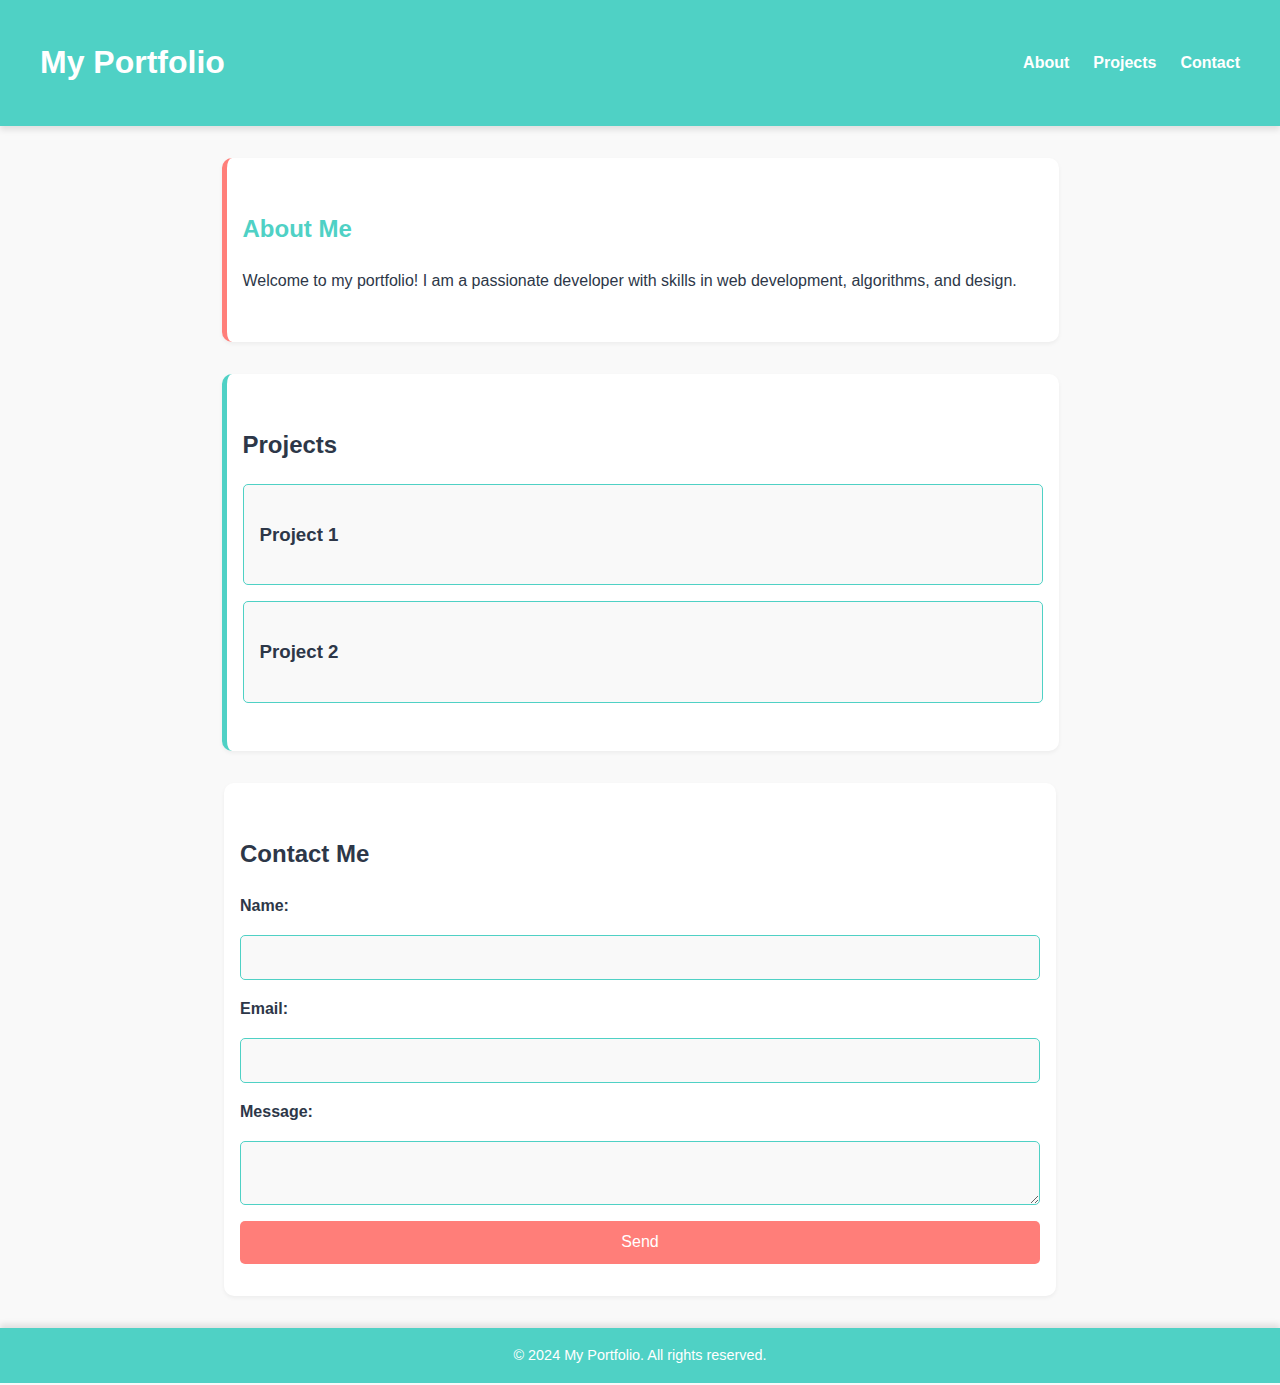
==== index.html @ 3eff4a04 "1st" ====
<!DOCTYPE html>
<html lang="en">
<head>
    <meta charset="UTF-8">
    <meta name="viewport" content="width=device-width, initial-scale=1.0">
    <title>Portfolio</title>
    <link rel="stylesheet" href="styles.css">
</head>
<body>
    <header>
        <nav>
            <h1>My Portfolio</h1>
            <ul>
                <li><a href="#about">About</a></li>
                <li><a href="#projects">Projects</a></li>
                <li><a href="#contact">Contact</a></li>
            </ul>
        </nav>
    </header>
    <main>
        <section id="about">
            <h2>About Me</h2>
            <p>Welcome to my portfolio! I am a passionate developer with skills in web development, algorithms, and design.</p>
        </section>
        <section id="projects">
            <h2>Projects</h2>
            <div class="project">
                <h3 class="project-title">Project 1</h3>
                <p class="project-details">This is a detailed description of Project 1. It showcases my skills in web development and algorithm optimization.</p>
            </div>
            <div class="project">
                <h3 class="project-title">Project 2</h3>
                <p class="project-details">This is a detailed description of Project 2. It focuses on collaborative tools and efficient design patterns.</p>
            </div>
        </section>
        <section id="contact">
            <h2>Contact Me</h2>
            <form id="contact-form">
                <label for="name">Name:</label>
                <input type="text" id="name" name="name" required>
                <label for="email">Email:</label>
                <input type="email" id="email" name="email" required>
                <label for="message">Message:</label>
                <textarea id="message" name="message" required></textarea>
                <button type="submit">Send</button>
            </form>
        </section>
    </main>
    <footer>
        <p>&copy; 2024 My Portfolio. All rights reserved.</p>
    </footer>
    <script src="script.js"></script>
</body>
</html>
---- styles.css ----
/* General Styles */
body {
    font-family: 'Helvetica Neue', Arial, sans-serif;
    margin: 0;
    padding: 0;
    line-height: 1.6;
    background-color: #F9F9F9;
    color: #2D3748;
}

header {
    background: #4FD1C5;
    color: #fff;
    padding: 1rem 0;
    box-shadow: 0 4px 6px rgba(0, 0, 0, 0.1);
}

header nav {
    display: flex;
    justify-content: space-between;
    align-items: center;
    max-width: 1200px;
    margin: 0 auto;
    padding: 0 1rem;
}

header nav h1 {
    font-size: 2rem;
    font-weight: bold;
    color: #fff;
}

header nav ul {
    list-style: none;
    margin: 0;
    padding: 0;
    display: flex;
    gap: 1.5rem;
}

header nav ul li a {
    color: #fff;
    text-decoration: none;
    font-weight: bold;
    transition: color 0.3s ease;
}

header nav ul li a:hover {
    color: #FFE066;
}

section {
    padding: 2rem 1rem;
    max-width: 800px;
    margin: 2rem auto;
    border-radius: 10px;
    box-shadow: 0 2px 4px rgba(0, 0, 0, 0.05);
    background: #fff;
}

/* About Section */
#about {
    border-left: 5px solid #FF7E79;
}

#about h2 {
    color: #4FD1C5;
}

/* Projects Section */
#projects {
    border-left: 5px solid #4FD1C5;
}

.project {
    background: #F9F9F9;
    margin-bottom: 1rem;
    padding: 1rem;
    border: 1px solid #4FD1C5;
    border-radius: 5px;
    cursor: pointer;
    transition: transform 0.2s ease, background 0.3s ease;
}

.project:hover {
    background: #FFE066;
    transform: translateY(-2px);
}

.project-details {
    display: none;
    margin-top: 0.5rem;
    color: #2D3748;
    font-size: 0.9rem;
    transition: opacity 0.3s ease;
}

.project-details.visible {
    display: block;
    opacity: 1;
}

/* Contact Form */
form {
    display: flex;
    flex-direction: column;
    gap: 1rem;
}

form label {
    font-weight: bold;
    color: #2D3748;
}

form input,
form textarea {
    padding: 0.8rem;
    border: 1px solid #4FD1C5;
    border-radius: 5px;
    font-size: 1rem;
    background: #F9F9F9;
    color: #2D3748;
}

form input:focus,
form textarea:focus {
    outline: none;
    border-color: #FF7E79;
    background: #fff;
}

form button {
    padding: 0.8rem;
    background: #FF7E79;
    color: #fff;
    border: none;
    border-radius: 5px;
    font-size: 1rem;
    cursor: pointer;
    transition: background 0.3s ease, transform 0.2s ease;
}

form button:hover {
    background: #4FD1C5;
    transform: translateY(-2px);
}

/* Footer */
footer {
    background: #4FD1C5;
    color: #fff;
    text-align: center;
    padding: 1rem 0;
    margin-top: 2rem;
    box-shadow: 0 -4px 6px rgba(0, 0, 0, 0.1);
}

footer p {
    margin: 0;
    font-size: 0.9rem;
}
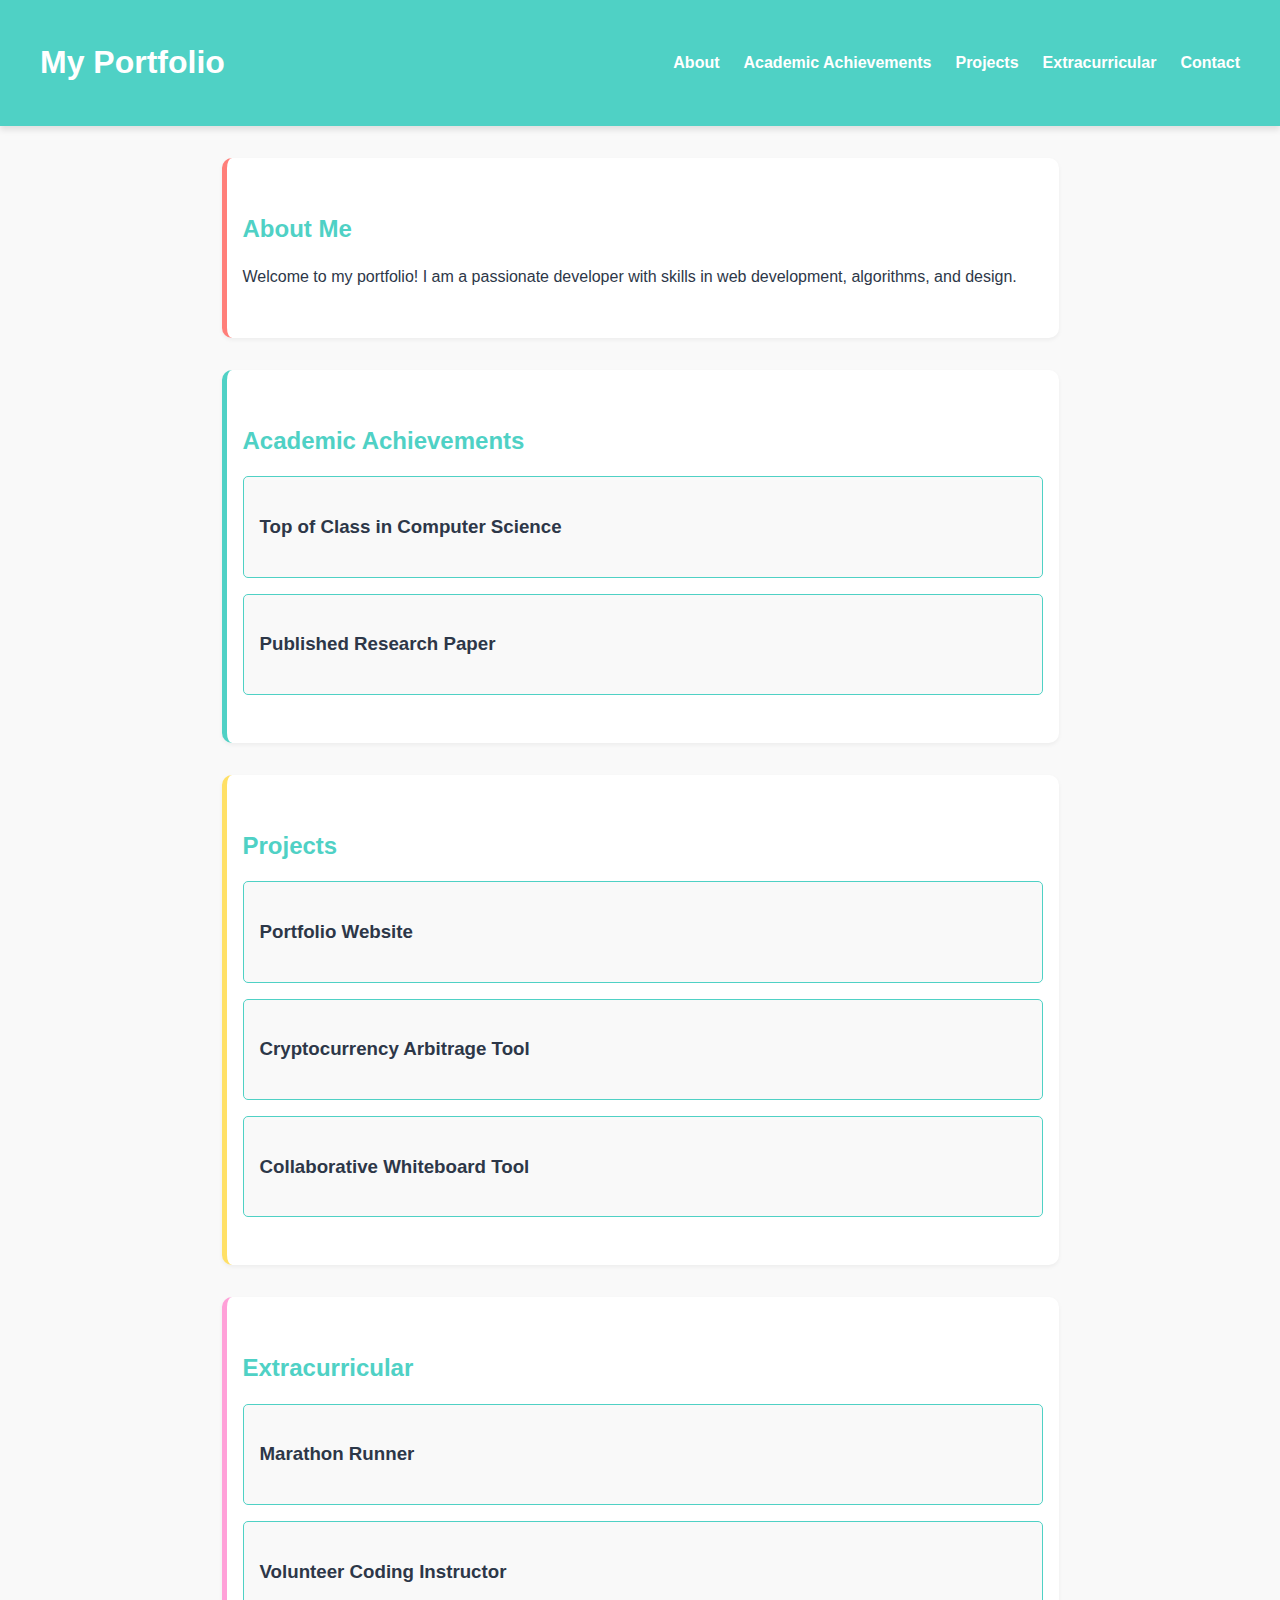
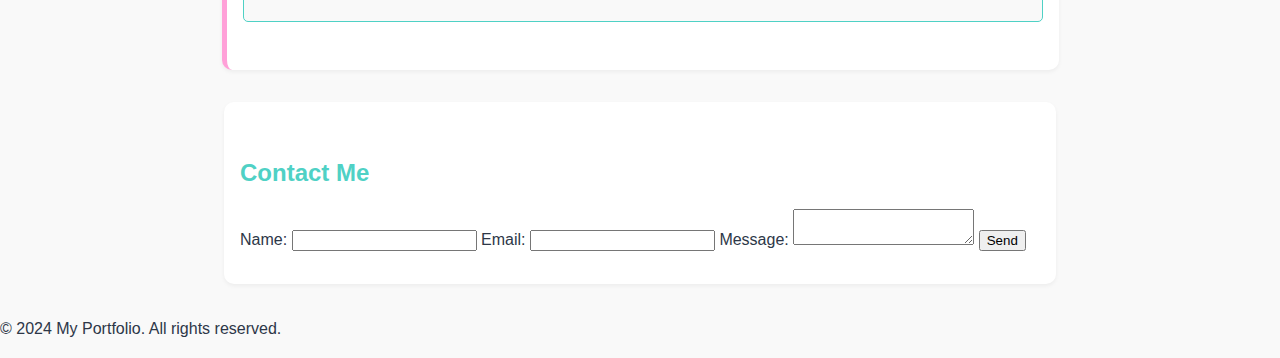
==== commit 7085df45: "complete framework" ====
--- a/index.html
+++ b/index.html
@@ -12,7 +12,9 @@
             <h1>My Portfolio</h1>
             <ul>
                 <li><a href="#about">About</a></li>
+                <li><a href="#achievements">Academic Achievements</a></li>
                 <li><a href="#projects">Projects</a></li>
+                <li><a href="#extracurricular">Extracurricular</a></li>
                 <li><a href="#contact">Contact</a></li>
             </ul>
         </nav>
@@ -22,17 +24,47 @@
             <h2>About Me</h2>
             <p>Welcome to my portfolio! I am a passionate developer with skills in web development, algorithms, and design.</p>
         </section>
+
+        <section id="achievements">
+            <h2>Academic Achievements</h2>
+            <div class="project">
+                <h3 class="project-title">Top of Class in Computer Science</h3>
+                <p class="project-details">Achieved the highest GPA in the department for three consecutive years, specializing in algorithms and software development.</p>
+            </div>
+            <div class="project">
+                <h3 class="project-title">Published Research Paper</h3>
+                <p class="project-details">Published a paper on "Optimizing Graph Algorithms for Real-Time Data Processing" in an international journal.</p>
+            </div>
+        </section>
+
         <section id="projects">
             <h2>Projects</h2>
             <div class="project">
-                <h3 class="project-title">Project 1</h3>
-                <p class="project-details">This is a detailed description of Project 1. It showcases my skills in web development and algorithm optimization.</p>
+                <h3 class="project-title">Portfolio Website</h3>
+                <p class="project-details">Developed a responsive and interactive portfolio website showcasing my skills and projects.</p>
             </div>
             <div class="project">
-                <h3 class="project-title">Project 2</h3>
-                <p class="project-details">This is a detailed description of Project 2. It focuses on collaborative tools and efficient design patterns.</p>
+                <h3 class="project-title">Cryptocurrency Arbitrage Tool</h3>
+                <p class="project-details">Built a cryptocurrency arbitrage application using Python and the Bellman-Ford algorithm for cycle detection in trading opportunities.</p>
+            </div>
+            <div class="project">
+                <h3 class="project-title">Collaborative Whiteboard Tool</h3>
+                <p class="project-details">Designed and implemented a real-time collaborative whiteboard application using WebSocket and Node.js.</p>
             </div>
         </section>
+
+        <section id="extracurricular">
+            <h2>Extracurricular</h2>
+            <div class="project">
+                <h3 class="project-title">Marathon Runner</h3>
+                <p class="project-details">Completed over 10 marathons worldwide, including international events in Tokyo and New York.</p>
+            </div>
+            <div class="project">
+                <h3 class="project-title">Volunteer Coding Instructor</h3>
+                <p class="project-details">Taught basic programming and web development to underprivileged students at a local community center.</p>
+            </div>
+        </section>
+
         <section id="contact">
             <h2>Contact Me</h2>
             <form id="contact-form">
--- a/styles.css
+++ b/styles.css
@@ -58,20 +58,29 @@
     background: #fff;
 }
 
-/* About Section */
+h2 {
+    margin-bottom: 1rem;
+    color: #4FD1C5;
+}
+
+/* Specific Section Borders */
 #about {
     border-left: 5px solid #FF7E79;
 }
 
-#about h2 {
-    color: #4FD1C5;
-}
-
-/* Projects Section */
-#projects {
+#achievements {
     border-left: 5px solid #4FD1C5;
 }
 
+#projects {
+    border-left: 5px solid #FFE066;
+}
+
+#extracurricular {
+    border-left: 5px solid #FFA0D8;
+}
+
+/* Project Styling */
 .project {
     background: #F9F9F9;
     margin-bottom: 1rem;
@@ -100,62 +109,61 @@
     opacity: 1;
 }
 
-/* Contact Form */
-form {
-    display: flex;
-    flex-direction: column;
-    gap: 1rem;
+/* Cursor Trail */
+/* General Trail Styles */
+.trail {
+    position: absolute;
+    pointer-events: none;
+    opacity: 0.8;
+    animation: fade-out 1s ease-out forwards;
+    transform-origin: center;
 }
 
-form label {
-    font-weight: bold;
-    color: #2D3748;
+/* Four-Point Star */
+.trail.four-point {
+    clip-path: polygon(
+        50% 0%, 
+        65% 35%, 
+        100% 50%, 
+        65% 65%, 
+        50% 100%, 
+        35% 65%, 
+        0% 50%, 
+        35% 35%
+    );
+    background-color: #FF7E79;
 }
 
-form input,
-form textarea {
-    padding: 0.8rem;
-    border: 1px solid #4FD1C5;
-    border-radius: 5px;
-    font-size: 1rem;
-    background: #F9F9F9;
-    color: #2D3748;
+/* Five-Point Star */
+.trail.five-point {
+    clip-path: polygon(
+        50% 0%, 
+        61% 35%, 
+        98% 35%, 
+        68% 57%, 
+        79% 91%, 
+        50% 70%, 
+        21% 91%, 
+        32% 57%, 
+        2% 35%, 
+        39% 35%
+    );
+    background-color: #4FD1C5;
 }
 
-form input:focus,
-form textarea:focus {
-    outline: none;
-    border-color: #FF7E79;
-    background: #fff;
+/* Fade-Out Animation */
+@keyframes fade-out {
+    from {
+        opacity: 0.8;
+        transform: scale(1);
+    }
+    to {
+        opacity: 0;
+        transform: scale(0.5);
+    }
 }
 
-form button {
-    padding: 0.8rem;
-    background: #FF7E79;
-    color: #fff;
-    border: none;
-    border-radius: 5px;
-    font-size: 1rem;
-    cursor: pointer;
-    transition: background 0.3s ease, transform 0.2s ease;
+/* Trail Removal After 700ms */
+.trail {
+    animation: fade-out 0.7s ease-out forwards;
 }
-
-form button:hover {
-    background: #4FD1C5;
-    transform: translateY(-2px);
-}
-
-/* Footer */
-footer {
-    background: #4FD1C5;
-    color: #fff;
-    text-align: center;
-    padding: 1rem 0;
-    margin-top: 2rem;
-    box-shadow: 0 -4px 6px rgba(0, 0, 0, 0.1);
-}
-
-footer p {
-    margin: 0;
-    font-size: 0.9rem;
-}
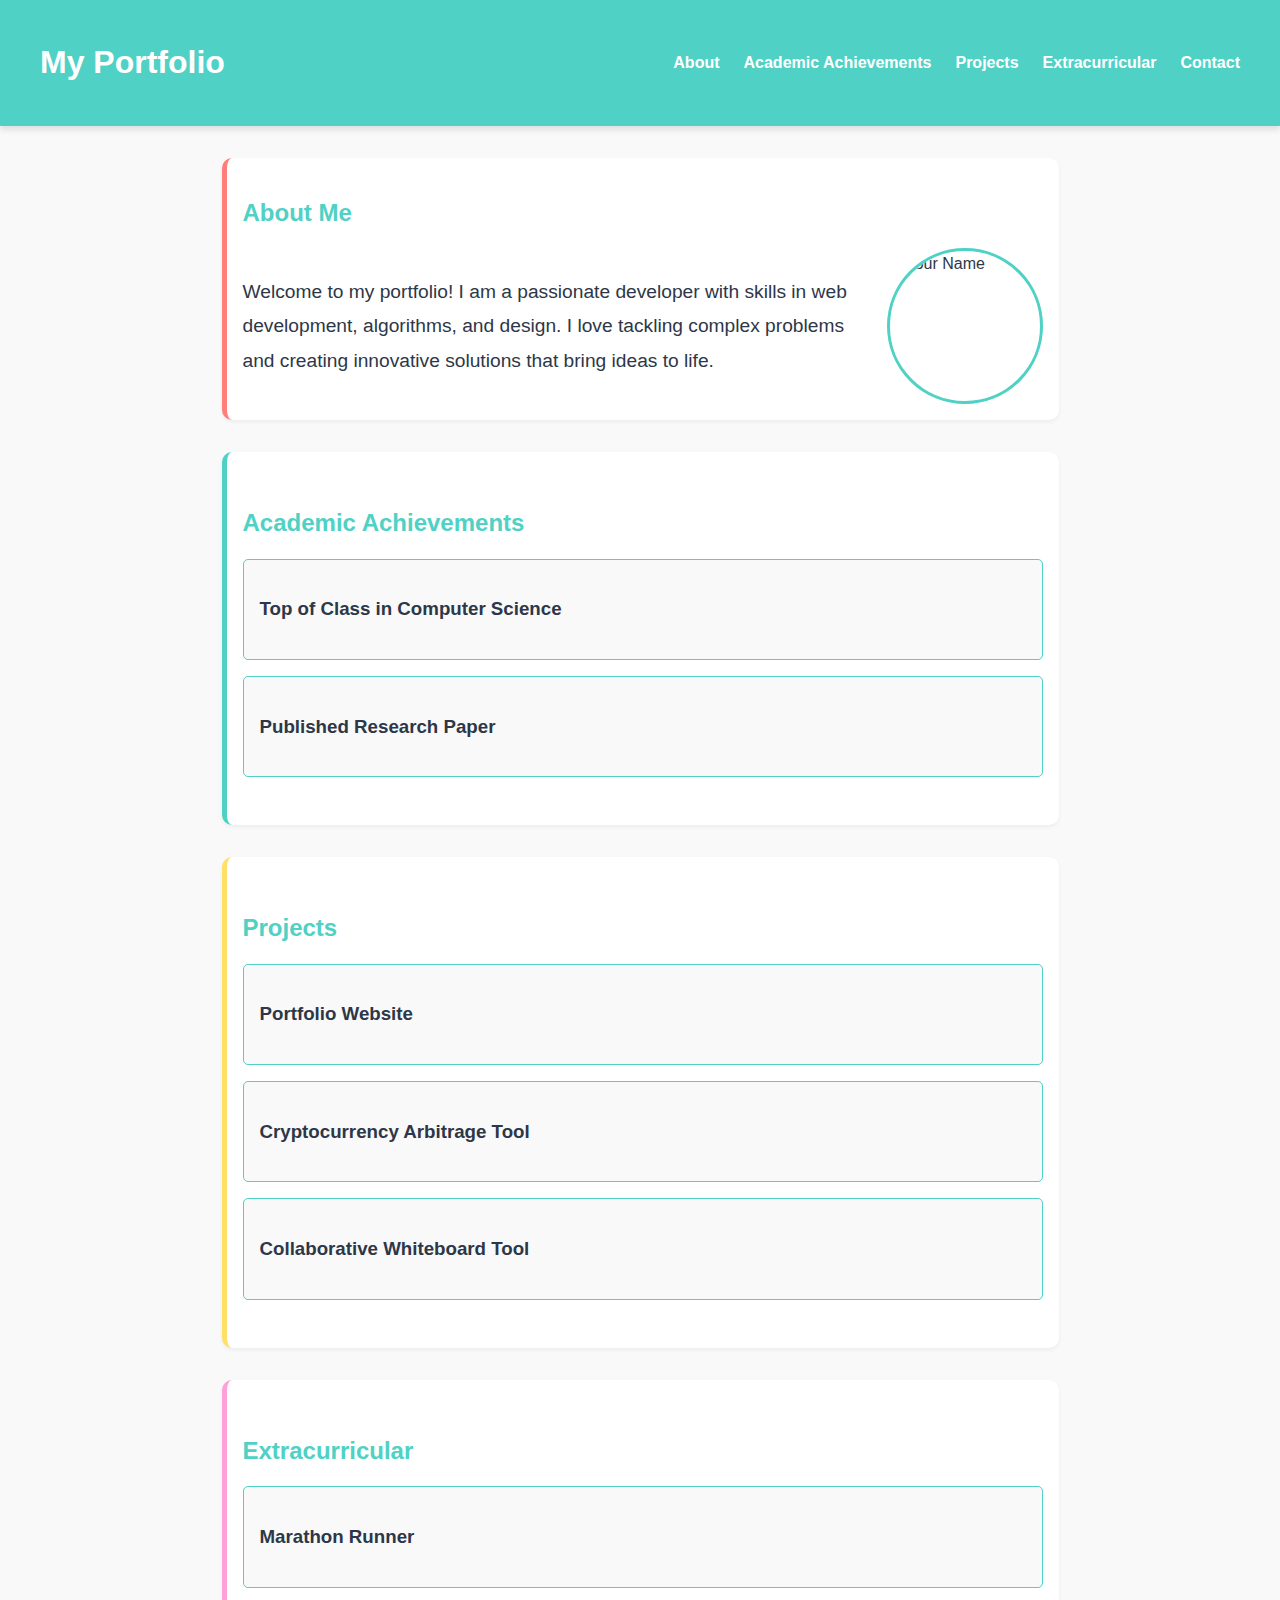
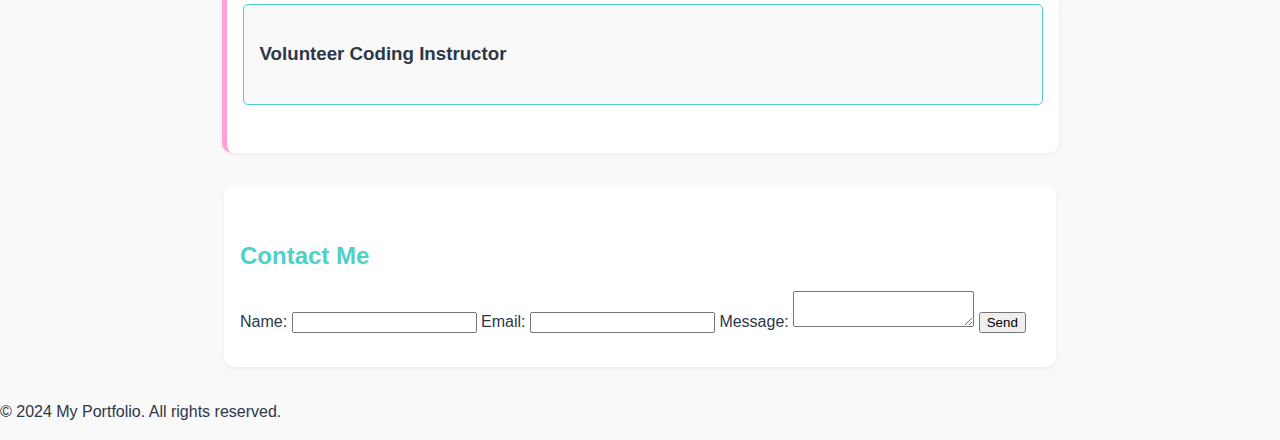
==== commit 8d1d2843: "added my pic" ====
--- a/index.html
+++ b/index.html
@@ -22,7 +22,13 @@
     <main>
         <section id="about">
             <h2>About Me</h2>
-            <p>Welcome to my portfolio! I am a passionate developer with skills in web development, algorithms, and design.</p>
+            <div class="about-container">
+                <p>
+                    Welcome to my portfolio! I am a passionate developer with skills in web development, algorithms, and design. 
+                    I love tackling complex problems and creating innovative solutions that bring ideas to life.
+                </p>
+                <img src="images/myface.png" alt="Your Name" class="about-photo">
+            </div>
         </section>
 
         <section id="achievements">
--- a/styles.css
+++ b/styles.css
@@ -49,6 +49,33 @@
     color: #FFE066;
 }
 
+/* About Section */
+#about {
+    border-left: 5px solid #FF7E79;
+    padding: 1rem;
+}
+
+.about-container {
+    display: flex;
+    align-items: center;
+    gap: 1rem;
+}
+
+.about-photo {
+    width: 150px;
+    height: 150px;
+    border-radius: 50%;
+    object-fit: cover;
+    border: 3px solid #4FD1C5;
+}
+
+.about-container p {
+    flex: 1;
+    font-size: 1.2rem;
+    line-height: 1.8;
+}
+
+/* General Section Styling */
 section {
     padding: 2rem 1rem;
     max-width: 800px;
@@ -62,6 +89,8 @@
     margin-bottom: 1rem;
     color: #4FD1C5;
 }
+
+/* Other sections continue here */
 
 /* Specific Section Borders */
 #about {
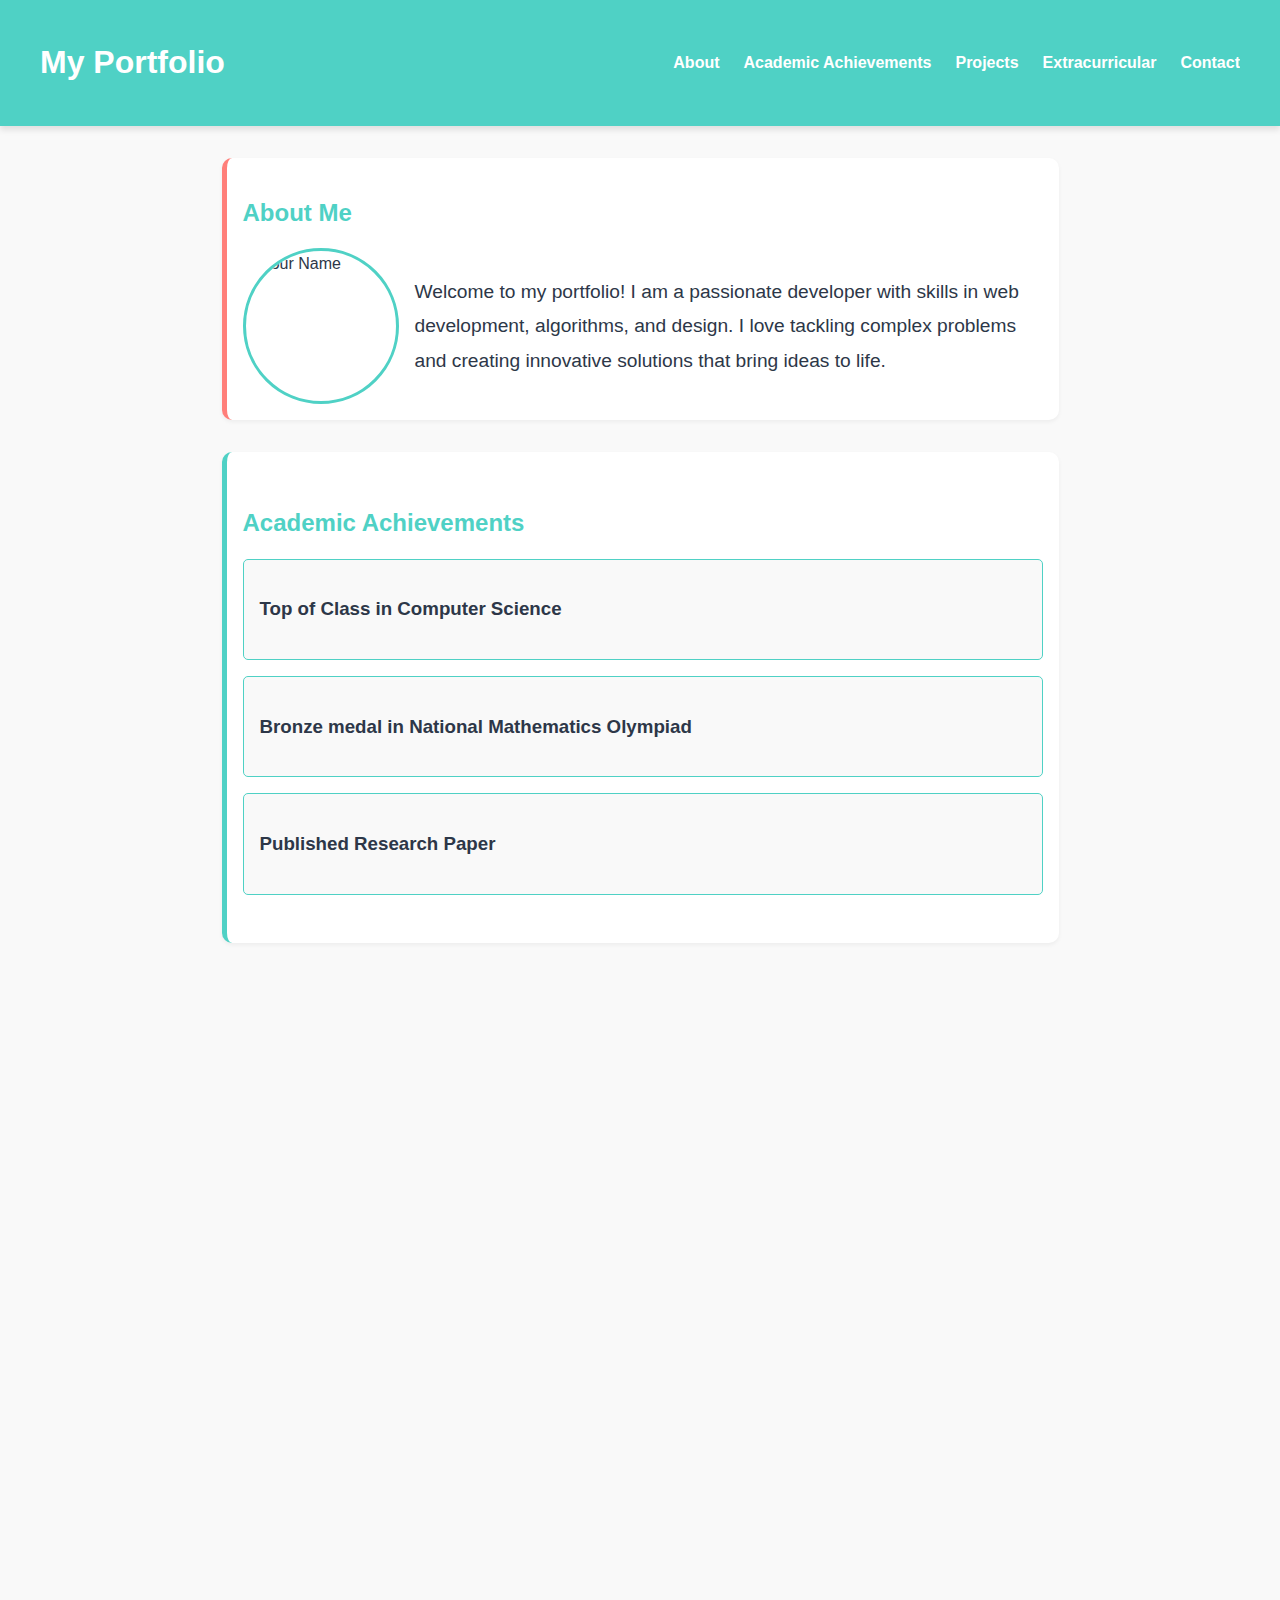
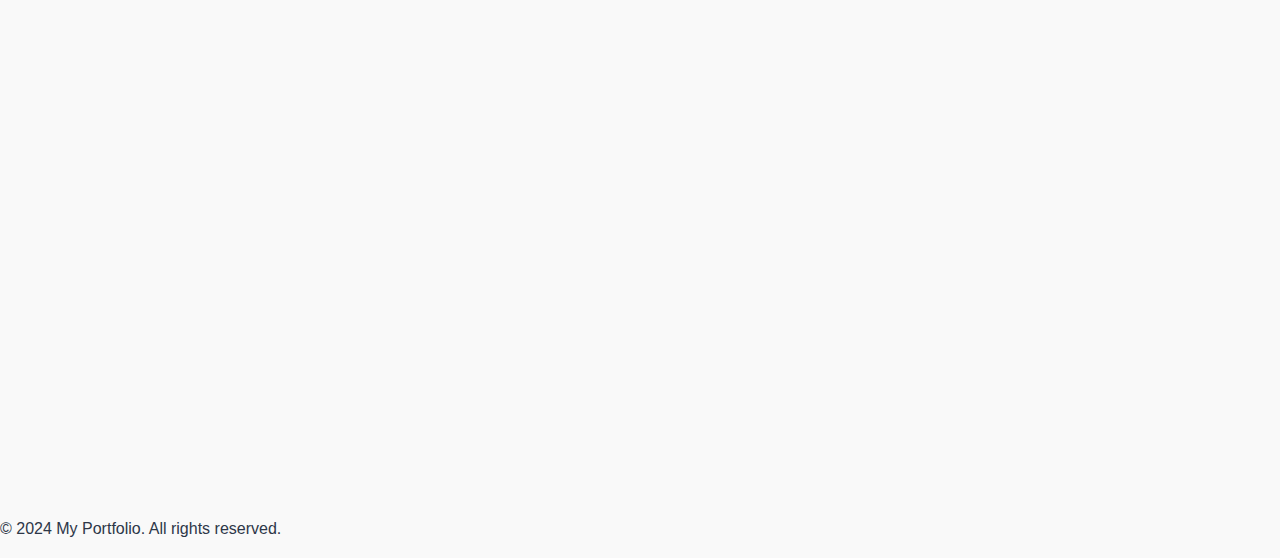
==== commit 3bd8bfd5: "sectioned achievements, adjusted mobile compability" ====
--- a/index.html
+++ b/index.html
@@ -10,7 +10,8 @@
     <header>
         <nav>
             <h1>My Portfolio</h1>
-            <ul>
+            <button class="nav-toggle" aria-label="Toggle navigation">☰</button>
+            <ul class="nav-links">
                 <li><a href="#about">About</a></li>
                 <li><a href="#achievements">Academic Achievements</a></li>
                 <li><a href="#projects">Projects</a></li>
@@ -20,22 +21,26 @@
         </nav>
     </header>
     <main>
-        <section id="about">
+        <section id="about" class="fade-section">
             <h2>About Me</h2>
             <div class="about-container">
+                <img src="images/myface.png" alt="Your Name" class="about-photo">
                 <p>
                     Welcome to my portfolio! I am a passionate developer with skills in web development, algorithms, and design. 
                     I love tackling complex problems and creating innovative solutions that bring ideas to life.
                 </p>
-                <img src="images/myface.png" alt="Your Name" class="about-photo">
             </div>
         </section>
 
-        <section id="achievements">
+        <section id="achievements" class="fade-section">
             <h2>Academic Achievements</h2>
             <div class="project">
                 <h3 class="project-title">Top of Class in Computer Science</h3>
                 <p class="project-details">Achieved the highest GPA in the department for three consecutive years, specializing in algorithms and software development.</p>
+            </div>
+            <div class="project">
+                <h3 class="project-title">Bronze medal in National Mathematics Olympiad</h3>
+                <p class="project-details">idk</p>
             </div>
             <div class="project">
                 <h3 class="project-title">Published Research Paper</h3>
@@ -43,7 +48,7 @@
             </div>
         </section>
 
-        <section id="projects">
+        <section id="projects" class="fade-section">
             <h2>Projects</h2>
             <div class="project">
                 <h3 class="project-title">Portfolio Website</h3>
@@ -59,7 +64,7 @@
             </div>
         </section>
 
-        <section id="extracurricular">
+        <section id="extracurricular" class="fade-section">
             <h2>Extracurricular</h2>
             <div class="project">
                 <h3 class="project-title">Marathon Runner</h3>
@@ -71,7 +76,7 @@
             </div>
         </section>
 
-        <section id="contact">
+        <section id="contact" class="fade-section">
             <h2>Contact Me</h2>
             <form id="contact-form">
                 <label for="name">Name:</label>
--- a/styles.css
+++ b/styles.css
@@ -13,6 +13,8 @@
     color: #fff;
     padding: 1rem 0;
     box-shadow: 0 4px 6px rgba(0, 0, 0, 0.1);
+    position: relative;
+    z-index: 10;
 }
 
 header nav {
@@ -30,23 +32,37 @@
     color: #fff;
 }
 
-header nav ul {
+/* Navigation Links */
+.nav-links {
     list-style: none;
     margin: 0;
     padding: 0;
     display: flex;
     gap: 1.5rem;
-}
-
-header nav ul li a {
+    height: auto; /* Default for desktop */
+    overflow: hidden; /* Hide content when collapsed */
+    transition: height 0.3s ease, padding 0.3s ease;
+}
+
+.nav-links li a {
     color: #fff;
     text-decoration: none;
     font-weight: bold;
     transition: color 0.3s ease;
 }
 
-header nav ul li a:hover {
+.nav-links li a:hover {
     color: #FFE066;
+}
+
+/* Navigation Toggle Button */
+.nav-toggle {
+    display: none;
+    background: none;
+    border: none;
+    font-size: 1.5rem;
+    color: #fff;
+    cursor: pointer;
 }
 
 /* About Section */
@@ -59,6 +75,7 @@
     display: flex;
     align-items: center;
     gap: 1rem;
+    flex-wrap: wrap;
 }
 
 .about-photo {
@@ -67,6 +84,7 @@
     border-radius: 50%;
     object-fit: cover;
     border: 3px solid #4FD1C5;
+    flex-shrink: 0;
 }
 
 .about-container p {
@@ -90,9 +108,7 @@
     color: #4FD1C5;
 }
 
-/* Other sections continue here */
-
-/* Specific Section Borders */
+/* Section Borders */
 #about {
     border-left: 5px solid #FF7E79;
 }
@@ -138,6 +154,84 @@
     opacity: 1;
 }
 
+/* Responsive Design */
+@media (max-width: 768px) {
+    .nav-links {
+        flex-direction: column;
+        align-items: center;
+        height: 0; /* Start collapsed */
+        padding: 0;
+        background: #4FD1C5;
+    }
+
+    .nav-links.active {
+        height: auto; /* Expands to fit content */
+        padding: 1rem 0;
+    }
+
+    .nav-toggle {
+        display: block;
+    }
+
+    /* Adjust header */
+    header nav {
+        flex-direction: column;
+        gap: 1rem;
+        text-align: center;
+    }
+
+    header nav h1 {
+        font-size: 1.8rem;
+    }
+
+    /* About section adjustments */
+    .about-container {
+        flex-direction: column;
+        text-align: center;
+    }
+
+    .about-photo {
+        margin: 0 auto;
+    }
+
+    .about-container p {
+        font-size: 1rem;
+    }
+
+    /* Section styling adjustments */
+    section {
+        padding: 1.5rem 1rem;
+        max-width: 90%;
+    }
+
+    h2 {
+        font-size: 1.5rem;
+    }
+}
+
+@media (max-width: 480px) {
+    header nav h1 {
+        font-size: 1.5rem;
+    }
+
+    .about-photo {
+        width: 120px;
+        height: 120px;
+    }
+
+    .about-container p {
+        font-size: 0.9rem;
+    }
+
+    section {
+        padding: 1rem;
+    }
+
+    h2 {
+        font-size: 1.2rem;
+    }
+}
+
 /* Cursor Trail */
 /* General Trail Styles */
 .trail {
@@ -148,39 +242,16 @@
     transform-origin: center;
 }
 
-/* Four-Point Star */
 .trail.four-point {
-    clip-path: polygon(
-        50% 0%, 
-        65% 35%, 
-        100% 50%, 
-        65% 65%, 
-        50% 100%, 
-        35% 65%, 
-        0% 50%, 
-        35% 35%
-    );
+    clip-path: polygon(50% 0%, 65% 35%, 100% 50%, 65% 65%, 50% 100%, 35% 65%, 0% 50%, 35% 35%);
     background-color: #FF7E79;
 }
 
-/* Five-Point Star */
 .trail.five-point {
-    clip-path: polygon(
-        50% 0%, 
-        61% 35%, 
-        98% 35%, 
-        68% 57%, 
-        79% 91%, 
-        50% 70%, 
-        21% 91%, 
-        32% 57%, 
-        2% 35%, 
-        39% 35%
-    );
+    clip-path: polygon(50% 0%, 61% 35%, 98% 35%, 68% 57%, 79% 91%, 50% 70%, 21% 91%, 32% 57%, 2% 35%, 39% 35%);
     background-color: #4FD1C5;
 }
 
-/* Fade-Out Animation */
 @keyframes fade-out {
     from {
         opacity: 0.8;
@@ -192,7 +263,13 @@
     }
 }
 
-/* Trail Removal After 700ms */
-.trail {
-    animation: fade-out 0.7s ease-out forwards;
-}
+.fade-section {
+    opacity: 0;
+    transform: translateY(30px);
+    transition: opacity 0.6s ease-out, transform 0.6s ease-out;
+}
+
+.fade-section.visible {
+    opacity: 1;
+    transform: translateY(0);
+}
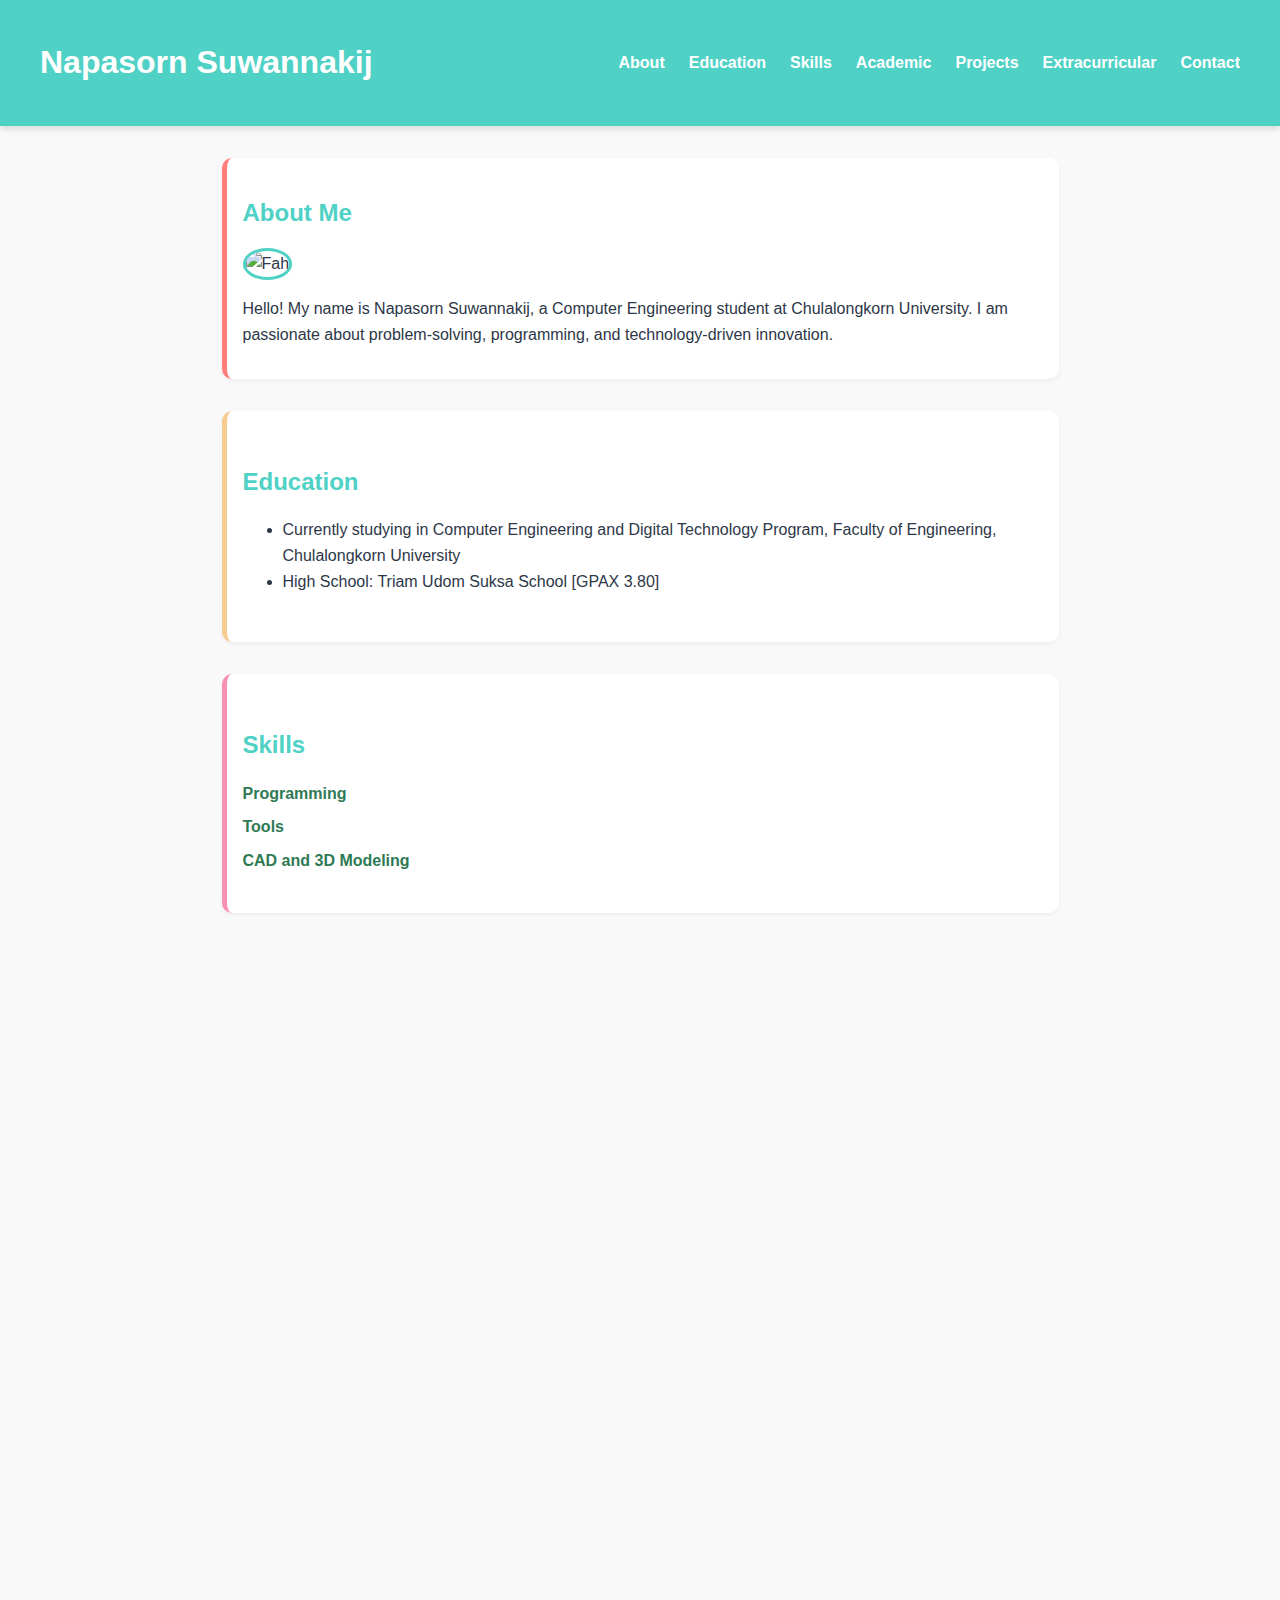
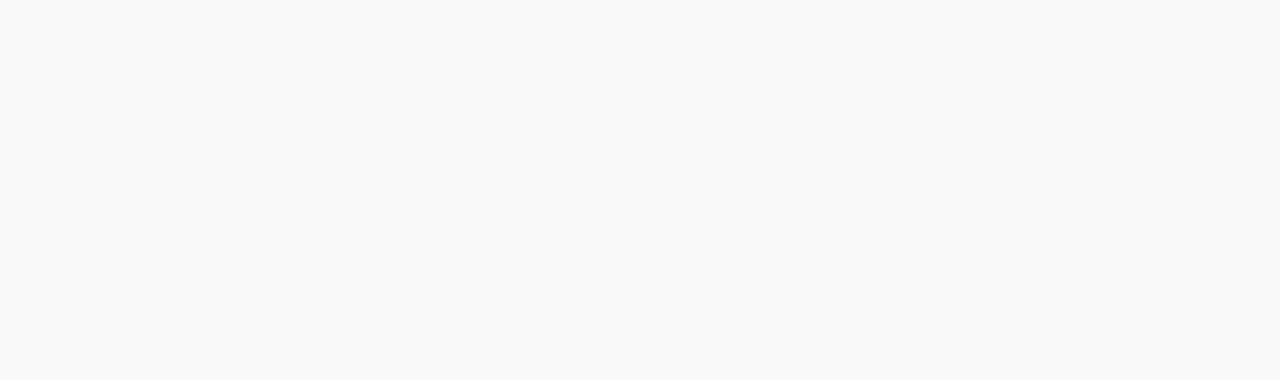
==== commit 15e6cf42: "info updated to real info" ====
--- a/index.html
+++ b/index.html
@@ -3,17 +3,19 @@
 <head>
     <meta charset="UTF-8">
     <meta name="viewport" content="width=device-width, initial-scale=1.0">
-    <title>Portfolio</title>
+    <title>Portfolio - Napasorn Suwannakij</title>
     <link rel="stylesheet" href="styles.css">
 </head>
 <body>
     <header>
         <nav>
-            <h1>My Portfolio</h1>
+            <h1>Napasorn Suwannakij</h1>
             <button class="nav-toggle" aria-label="Toggle navigation">☰</button>
             <ul class="nav-links">
                 <li><a href="#about">About</a></li>
-                <li><a href="#achievements">Academic Achievements</a></li>
+                <li><a href="#education">Education</a></li>
+                <li><a href="#skills">Skills</a></li>
+                <li><a href="#academic">Academic</a></li>
                 <li><a href="#projects">Projects</a></li>
                 <li><a href="#extracurricular">Extracurricular</a></li>
                 <li><a href="#contact">Contact</a></li>
@@ -23,74 +25,133 @@
     <main>
         <section id="about" class="fade-section">
             <h2>About Me</h2>
-            <div class="about-container">
-                <img src="images/myface.png" alt="Your Name" class="about-photo">
-                <p>
-                    Welcome to my portfolio! I am a passionate developer with skills in web development, algorithms, and design. 
-                    I love tackling complex problems and creating innovative solutions that bring ideas to life.
-                </p>
-            </div>
+            <img src="images/myface.png" alt="Fah" class="about-photo">
+            <p>Hello! My name is Napasorn Suwannakij, a Computer Engineering student at Chulalongkorn University. I am passionate about problem-solving, programming, and technology-driven innovation.</p>
         </section>
 
-        <section id="achievements" class="fade-section">
+        <section id="education" class="fade-section">
+            <h2>Education</h2>
+            <ul>
+                <li>Currently studying in Computer Engineering and Digital Technology Program, Faculty of Engineering, Chulalongkorn University</li>
+                <li>High School: Triam Udom Suksa School [GPAX 3.80]</li>
+            </ul>
+        </section>
+        
+        <section id="skills" class="fade-section">
+            <h2>Skills</h2>
+            <ul class="toggle-list">
+                <li>
+                    <span class="toggle-title">Programming</span>
+                    <ul class="toggle-content">
+                        <li>C</li>
+                        <li>C++</li>
+                        <li>Python</li>
+                        <li>HTML</li>
+                        <li>CSS</li>
+                        <li>JavaScript</li>
+                        <li>Bash</li>
+                    </ul>
+                </li>
+                <li>
+                    <span class="toggle-title">Tools</span>
+                    <ul class="toggle-content">
+                        <li>Postman</li>
+                        <li>Node.js</li>
+                        <li>MongoDB</li>
+                        <li>Arduino</li>
+                    </ul>
+                </li>
+                <li>
+                    <span class="toggle-title">CAD and 3D Modeling</span>
+                    <ul class="toggle-content">
+                        <li>Fusion</li>
+                        <li>Womp 3D</li>
+                        <li>Blender</li>
+                    </ul>
+                </li>
+            </ul>
+        </section>
+
+        <section id="academic" class="fade-section">
             <h2>Academic Achievements</h2>
-            <div class="project">
-                <h3 class="project-title">Top of Class in Computer Science</h3>
-                <p class="project-details">Achieved the highest GPA in the department for three consecutive years, specializing in algorithms and software development.</p>
-            </div>
-            <div class="project">
-                <h3 class="project-title">Bronze medal in National Mathematics Olympiad</h3>
-                <p class="project-details">idk</p>
-            </div>
-            <div class="project">
-                <h3 class="project-title">Published Research Paper</h3>
-                <p class="project-details">Published a paper on "Optimizing Graph Algorithms for Real-Time Data Processing" in an international journal.</p>
-            </div>
+            <ul class="toggle-list">
+                <li>
+                    <span class="toggle-title">POSN Camp, 1st and 2nd round</span>
+                    <div class="toggle-content">
+                        <p>Participated in competitive programming and advanced mathematics training sessions.</p>
+                    </div>
+                </li>
+                <li>
+                    <span class="toggle-title">Awards</span>
+                    <ul class="toggle-content">
+                        <li>Bronze medal in National Mathematics Competition</li>
+                        <li>Bronze medal in Kangaroo Math Competition 2020</li>
+                        <li>Nationwide Third Highest Total Score in Lower Secondary Academic Knowledge Competition</li>
+                        <li>Complimentary award for Science subject in Thailand Educational Development and Evaluation Tests</li>
+                        <li>Gold medal in Thailand English Skills Evaluation Test (TESET)</li>
+                        <li>Top 25% in Australian International Chemistry Quiz 2023</li>
+                    </ul>
+                </li>
+            </ul>
         </section>
 
         <section id="projects" class="fade-section">
             <h2>Projects</h2>
-            <div class="project">
-                <h3 class="project-title">Portfolio Website</h3>
-                <p class="project-details">Developed a responsive and interactive portfolio website showcasing my skills and projects.</p>
-            </div>
-            <div class="project">
-                <h3 class="project-title">Cryptocurrency Arbitrage Tool</h3>
-                <p class="project-details">Built a cryptocurrency arbitrage application using Python and the Bellman-Ford algorithm for cycle detection in trading opportunities.</p>
-            </div>
-            <div class="project">
-                <h3 class="project-title">Collaborative Whiteboard Tool</h3>
-                <p class="project-details">Designed and implemented a real-time collaborative whiteboard application using WebSocket and Node.js.</p>
-            </div>
+            <ul class="toggle-list">
+                <li>
+                    <span class="toggle-title">Hackathons</span>
+                    <ul class="toggle-content">
+                        <li>5th place in NITAD18 Hackathon</li>
+                        <li>Participated in Circular Innovation Challenge</li>
+                    </ul>
+                </li>
+                <li>
+                    <span class="toggle-title">Arduino Projects</span>
+                    <ul class="toggle-content">
+                        <li>Morse Code Decoder</li>
+                        <li>Combination Lock</li>
+                        <li>Line Following Robot</li>
+                    </ul>
+                </li>
+                <li>
+                    <span class="toggle-title">Python Projects</span>
+                    <ul class="toggle-content">
+                        <li>XO Game Bot</li>
+                        <li>ASCII Flappy Bird</li>
+                    </ul>
+                </li>
+            </ul>
         </section>
 
         <section id="extracurricular" class="fade-section">
             <h2>Extracurricular</h2>
-            <div class="project">
-                <h3 class="project-title">Marathon Runner</h3>
-                <p class="project-details">Completed over 10 marathons worldwide, including international events in Tokyo and New York.</p>
-            </div>
-            <div class="project">
-                <h3 class="project-title">Volunteer Coding Instructor</h3>
-                <p class="project-details">Taught basic programming and web development to underprivileged students at a local community center.</p>
-            </div>
+            <ul class="toggle-list">
+                <li>
+                    <span class="toggle-title">Academic Team Member</span>
+                    <div class="toggle-content">
+                        <p>Worked in the academic team for a mock admission exam hosted by the Faculty of Engineering.</p>
+                    </div>
+                </li>
+                <li>
+                    <span class="toggle-title">CP Job Fair Staff</span>
+                    <div class="toggle-content">
+                        <p>Assisted with organizing and managing the CP Job Fair.</p>
+                    </div>
+                </li>
+            </ul>
         </section>
 
         <section id="contact" class="fade-section">
-            <h2>Contact Me</h2>
-            <form id="contact-form">
-                <label for="name">Name:</label>
-                <input type="text" id="name" name="name" required>
-                <label for="email">Email:</label>
-                <input type="email" id="email" name="email" required>
-                <label for="message">Message:</label>
-                <textarea id="message" name="message" required></textarea>
-                <button type="submit">Send</button>
-            </form>
+            <h2>Contact</h2>
+            <ul>
+                <li>Email: <a href="mailto:napasorn.swk@gmail.com">napasorn.swk@gmail.com</a></li>
+                <li>Phone: 090-887-8753</li>
+                <li>LinkedIn: <a href="https://www.linkedin.com/in/napasorn-suwannakij" target="_blank">napasorn-suwannakij</a></li>
+                <li>GitHub: <a href="https://github.com/NPSfah" target="_blank">NPSfah</a></li>
+            </ul>
         </section>
     </main>
     <footer>
-        <p>&copy; 2024 My Portfolio. All rights reserved.</p>
     </footer>
     <script src="script.js"></script>
 </body>
--- a/styles.css
+++ b/styles.css
@@ -109,12 +109,17 @@
 }
 
 /* Section Borders */
-#about {
-    border-left: 5px solid #FF7E79;
-}
-
-#achievements {
-    border-left: 5px solid #4FD1C5;
+
+#education {
+    border-left: 5px solid #f6cc91;
+}
+
+#skills {
+    border-left: 5px solid #f691b3;
+}
+
+#academic {
+    border-left: 5px solid #9484eb;
 }
 
 #projects {
@@ -125,33 +130,53 @@
     border-left: 5px solid #FFA0D8;
 }
 
-/* Project Styling */
-.project {
-    background: #F9F9F9;
-    margin-bottom: 1rem;
-    padding: 1rem;
-    border: 1px solid #4FD1C5;
-    border-radius: 5px;
+#contact {
+    border-left: 5px solid #74FFE9;
+}
+
+/* Toggle List Styling */
+.toggle-list {
+    list-style: none;
+    padding: 0;
+    margin: 0;
+}
+
+.toggle-title {
     cursor: pointer;
-    transition: transform 0.2s ease, background 0.3s ease;
-}
-
-.project:hover {
-    background: #FFE066;
-    transform: translateY(-2px);
-}
-
-.project-details {
+    font-weight: bold;
+    color: #2f7a54;
+    margin-bottom: 0.5rem;
+    display: block;
+    transition: color 0.3s ease;
+}
+
+.toggle-title:hover {
+    color: #FFE066;
+}
+
+.toggle-content {
     display: none;
     margin-top: 0.5rem;
+    padding-left: 1rem;
+    border-left: 2px solid #E2E8F0;
     color: #2D3748;
-    font-size: 0.9rem;
-    transition: opacity 0.3s ease;
-}
-
-.project-details.visible {
+    animation: fade-in 0.3s ease-out forwards;
+}
+
+.toggle-content.visible {
     display: block;
-    opacity: 1;
+}
+
+/* Fade-In Animation */
+@keyframes fade-in {
+    from {
+        opacity: 0;
+        transform: translateY(-10px);
+    }
+    to {
+        opacity: 1;
+        transform: translateY(0);
+    }
 }
 
 /* Responsive Design */
